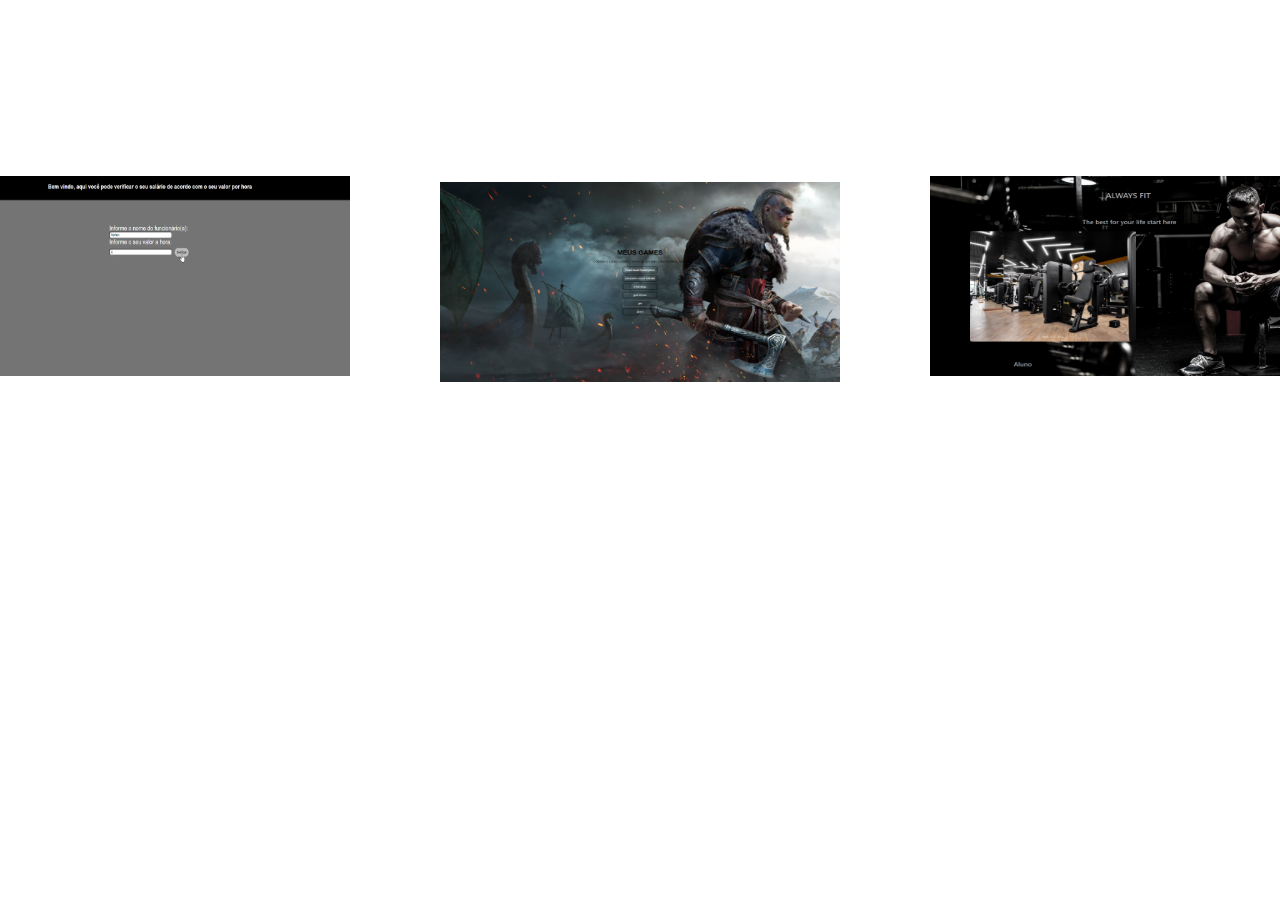
==== pages/projects.html @ 5db47f16 "Meu portfolio" ====
<!DOCTYPE html>
<html lang="en">
<head>
  <meta charset="UTF-8">
  <meta name="viewport" content="width=device-width, initial-scale=1.0">
  <!-- Link para o arquivo CSS -->
  <link rel="stylesheet" href="../index.css">
   <!-- Lib de animação -->
<link rel="stylesheet" href="https://unpkg.com/aos@next/dist/aos.css" />
  <!-- Link para o Bootsrtap -->
  <link href="https://cdn.jsdelivr.net/npm/bootstrap@5.3.2/dist/css/bootstrap.min.css" rel="stylesheet" integrity="sha384-T3c6CoIi6uLrA9TneNEoa7RxnatzjcDSCmG1MXxSR1GAsXEV/Dwwykc2MPK8M2HN" crossorigin="anonymous">
  <title>Projects</title>
</head>
<body>
  <header>
    <div class="cap">
      <div class="container-one">
        <h1 class="display-3" id="his-name" data-aos="fade-right" data-aos-duration="2000">Rafael Lopes  </h1>
      </div>
        <!-- <div class="Principal-nav" id=""> -->
          <ul class="navbar" data-aos="fade-left" data-aos-duration="2000">
            <li class="">
              <a class="button" href="../index.html">Home</a>
            </li>
            <li class="">
              <a class="button" href="./technologies.html">Technologies</a>
            </li>
            <li class="">
              <a class="button" href="./projects.html">Projects</a>
            </li> 
          </ul>
      <!-- </div> -->
    </div>
  </header>
<div class="principal project">
  <section>
    <h1 data-aos="fade-right" data-aos-duration="2000">Projects</h1>
    <div class="videos">
      <div class="one-video"  data-aos-duration="1500" data-aos="flip-right">
        <h3>Folha de Pagamento</h3>
        <a href="https://drive.google.com/file/d/1neSWk8iWv6d1hmROh7Kfb6aUFJI4qb1a/view?usp=sharing">
          <img src="../videos/folha-de-pagamento-img.png" class="video"></img>
        </a>
        <p>Projeto realizado com <strong>HTML5, CSS3 e Javascript</strong> para calcular o salário de um funcionario de acordo com o seu valor a hora</p>
        <h5><a href="https://github.com/RafaelLopesDoNascimento/Verificacao-de-salario-por-hora">Link de acesso ao código no GitHub</a></h5>
      </div>
      <div class="one-video"  data-aos-duration="1500" data-aos="flip-right">
        <h3>Alteração de fundo com mouse</h3>
        <a href="https://drive.google.com/file/d/1jxnRQvsAbRdapYBqYTanzvQuusdIF0Vu/view?usp=sharing">
          <img src="../videos/my-games-img.png" class="video"></img>
        </a>
        <p>Projeto realizado com <strong>HTML5, CSS3 e Javascript</strong> para alterar o fundo ao selecionar o jogo</p>
        <h5><a href="https://github.com/RafaelLopesDoNascimento/Games">Link de acesso ao código no GitHub</a></h5>
      </div>
      <div class="one-video"  data-aos-duration="1500" data-aos="flip-right">
        <h3>Site de academia</h3>
        <a href="https://drive.google.com/file/d/1wHbRwIwd3ID0mWnUjGRVRqWmcX3I_AKX/view?usp=sharing">
          <img src="../videos/gym-img.png" class="video"></img>
        </a>
        <p>Projeto realizado com <strong>HTML5, CSS3, Bootsrtap, PHP, MySQL e PDO com sistema CRUD</strong> sendo possivel adicionar, excluir ou alterar o trenio de um aluno</p>
        <h5><a href="https://github.com/RafaelLopesDoNascimento/Projeto-Academia">Link de acesso ao código no GitHub</a></h5>
      </div>
    </div>
  </section>
</div>
  <!-- Script para o Bootsrtap -->
  <script src="https://cdn.jsdelivr.net/npm/bootstrap@5.3.2/dist/js/bootstrap.bundle.min.js" integrity="sha384-C6RzsynM9kWDrMNeT87bh95OGNyZPhcTNXj1NW7RuBCsyN/o0jlpcV8Qyq46cDfL" crossorigin="anonymous"></script>
    <!-- script de animação -->
    <script src="https://unpkg.com/aos@next/dist/aos.js"></script>
    <script>
      AOS.init();
    </script>
</body>
</html>
---- index.css ----
* {
  margin: 0;
  padding: 0;
  box-sizing: border-box;
  color: white;
}

body {
background-image: url("https://img.freepik.com/premium-vector/dark-stripes-background-elegant-design-wallpapers_518299-1505.jpg");
background-repeat: no-repeat;
background-size: cover;
background-attachment: fixed;
display: flex;
flex-direction: column;
min-height: 100vh;
}

#his-name {
  font-weight: 700;
  align-items: center;
}
.details {
  background-color: transparent;
  display: flex;
  justify-content: space-evenly;
  align-items: center;
  padding: 30px;
  margin-top: 7%;
  flex-wrap: wrap;
  gap: 40px;

}
.details-technologies {
  display: flex;
  flex-direction: column;
  align-items: center;
  margin-top: 50px;
  margin-bottom: 200px;
}
#rafael-photo img {
  background-color: transparent;
  border: 2px solid transparent;
  background-color: transparent;
  border-radius: 15%;
  width: 450px;
  height: 600px;
}
#rafael-photo {
  position: relative;
  border: 2px solid transparent;
  display: flex;
  align-items: center;
  justify-content: center;
  width: 450px;
  height: 600px;
}

.primal::before, .primal::after {
  content: '';
  border-radius: 15%;
  z-index: -1;
  position: absolute;
  width: calc(100% + 15px);
  height: calc(100% + 15px);
  background: linear-gradient(45deg, #FFFFFF, #D3D3D3, #C0C0C0, #808080, #505050, #333333, #000000, #FFFFFF, #D3D3D3, #C0C0C0, #808080);
  background-size:200% ;
  animation: borda 7s linear infinite;
}

@keyframes borda {
  0% {
background-position: 0;
  }
  100% {
    background-position: 100%;

  }
}
#rafael-photo::after {
  filter: blur(50px);
}

header {
  color: white;
 display: flex;
 justify-content: center;
}
.cap {
  color: white;
  width: 1400px;
  display: flex;
  align-items: center;
  justify-content: space-between;
}

.navbar {
  gap: 2px;
  width: 400px;
  display: flex;
  flex-direction: row;
  justify-content: space-between;
  list-style: none;
}
.button {
  text-decoration: none;
  color: white;
  font-size: 25px;
background-color: transparent;
}
.button-links {
  text-decoration: none;
  color: white;
  font-size: 18px;
background-color: transparent;
}
.navbar-nav {
  display: flex;
  justify-content: space-evenly;
  align-items: center;
  width: 650px;
}
.icon {
  width: 20px;
  height: 20px;
  }
  .technologies {
    margin-top: 50px;
    border: 2px solid transparent;
    border-radius: 100%;
    gap: 40px;
    display: grid;
    grid-template-columns: repeat(3, 1fr);
  }
  .tec {
    padding:20%;
    width: 300px;
  }
  .tecs {
    background-color: #40E0D0;
    border: 2px solid transparent;
    border-radius: 100%;
    box-shadow: 0 0 50px 5px #40E0D0; 
  }
  #menu {
    width: 200px;
  }
  #menu a {
    display: flex;
    justify-content: space-between;
  }
#ul-contact {
list-style: none;

}


.project {
  display: flex;
  align-items: center;
  flex-direction: column;
}
.project a {
  text-decoration: none;
  color: white;
}
.video {
width: 400px;
height: 200px;

}
.one-video {
  width: 400px;
  display: flex;
  flex-direction: column;
  justify-content: space-between;
}
.videos {
margin-top: 50px;
gap: 90px;
display: grid;
grid-template-columns: repeat(3, 1fr);
}
.details-text {
  width: 800px;
  height: auto;
  display: flex;
  flex-direction: column;
  justify-content: space-between;
}

.header-button {
  align-self: center;
}

/* Responsividade  */
@media (max-width: 1400px) {
  .details-text {
    width: 500px;
  }
 
}
.cap {
  padding: 15px;
}

@media (max-width: 1200px) {
  .details-text {
    width: 400px;
    height: 400px;
  }
  #rafael-photo img, #rafael-photo {
    width: 300px;
    height: 380px;
  }

  /* technologies */
  .technologies {
    gap: 40px;
    display: grid;
    grid-template-columns: repeat(2, 1fr);
  }
/* Projects */
  .videos {
  margin-top: 50px;
  gap: 40px;
  display: grid;
  grid-template-columns: repeat(2, 1fr);
  }
}
@media (max-width: 800px) {
  .cap {
    width: 600px;
    display: flex;
    align-items: center;
    padding: 10px;
    gap: 11px;
  }
  .cap h1 {
    font-size: 30px;
  }
  .cap a {
    font-size: 20px;
  }
  .navbar{
    display: flex;
    margin-top: 2%;
    align-items: center;
    width: 300px;
  }
  /* technologies */
  .technologies {
    gap: 40px;
    display: grid;
    grid-template-columns: repeat(2, 1fr);
  }
  .tec {
    width: 250px;
  }
  /* Projects */ 
  .video {
    width: 300px;
    }
    .one-video {
      width: 300px;
    }
}
@media (max-width: 430px) {
  .cap {
    padding: 20px;
  }
  .cap a {
    font-size: 14px;
    font-weight: 600;
  }
  .cap h1 {
    font-size: 22px;
  }
  .navbar {
    width:200px ;
  }
  #rafael-photo img, #rafael-photo {
    width: 200px;
    height:350px;
  }
  /* technologies */
  .technologies {
    gap: 40px;
    display: grid;
    grid-template-columns: repeat(2, 1fr);
  }
  .tec {
    width: 180px;
  }
  /* Projects */
  .video {
    width: 300px;
    height: 200px;
    }
    .one-video {
      width: 300px;
    }
    .one-video a {
      font-size: 17px;
    }
    .videos {
    margin-top: 50px;
    gap: 40px;
    display: grid;
    grid-template-columns: repeat(1, 1fr);
    }
}
@media (max-width: 400px) {
  .cap h1 {
    font-size: 17px;
  }
  .cap a {
    font-size:12px;
    font-weight: 600;
  }
  .navbar {
    width:160px ;
  }
  .cap {
display: flex;
align-items: first center;
justify-content: space-between;
  }
  .details-text {    
    width: 300px;
  }
  /* technologies */
  .tec {
    width: 120px;
  }
  .video {
    width: 260px;
    height: 200px;
    }
    .one-video {
      width: 260px;
    }
    .one-video a {
      font-size: 17px;
    }
    .videos {
    margin-top: 50px;
    gap: 40px;
    display: grid;
    grid-template-columns: repeat(1, 1fr);
    }
}
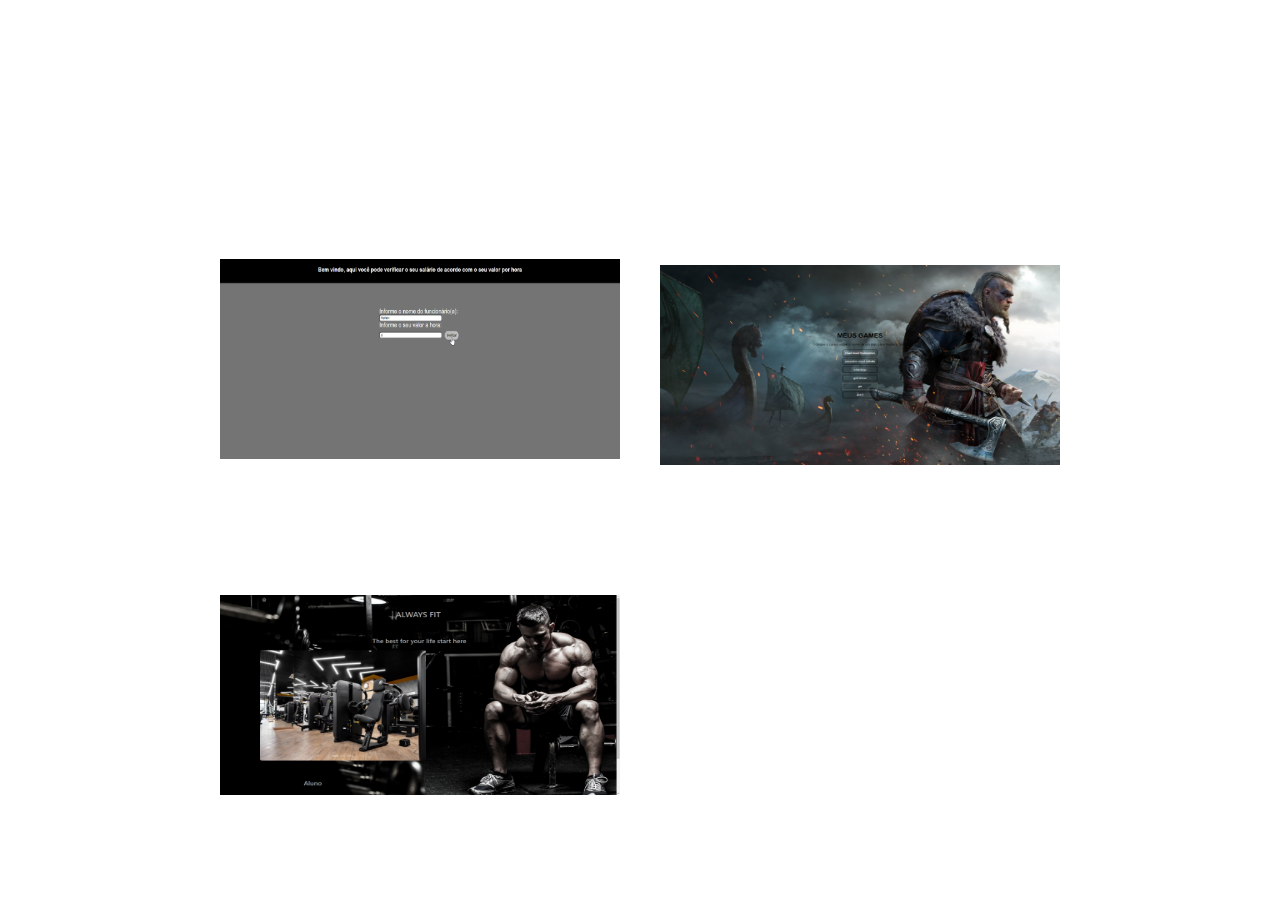
==== commit f1388070: "Meu portfolio" ====
--- a/pages/projects.html
+++ b/pages/projects.html
@@ -15,21 +15,21 @@
   <header>
     <div class="cap">
       <div class="container-one">
-        <h1 class="display-3" id="his-name" data-aos="fade-right" data-aos-duration="2000">Rafael Lopes  </h1>
+        <h1 id="his-name" data-aos="fade-right" data-aos-duration="2000">Rafael Lopes  </h1>
       </div>
-        <!-- <div class="Principal-nav" id=""> -->
-          <ul class="navbar" data-aos="fade-left" data-aos-duration="2000">
-            <li class="">
-              <a class="button" href="../index.html">Home</a>
-            </li>
-            <li class="">
-              <a class="button" href="./technologies.html">Technologies</a>
-            </li>
-            <li class="">
-              <a class="button" href="./projects.html">Projects</a>
-            </li> 
-          </ul>
-      <!-- </div> -->
+      <div class="ul-header">
+        <ul class="navbar navbar-others" data-aos="fade-left" data-aos-duration="2000">
+          <li class="">
+            <a class="button" href="../index.html">Home</a>
+          </li>
+          <li class="">
+            <a class="button" href="../pages/technologies.html">Technologies</a>
+          </li>
+          <li class="">
+            <a class="button" href="../pages/projects.html">Projects</a>
+          </li> 
+        </ul>
+      </div>
     </div>
   </header>
 <div class="principal project">
--- a/index.css
+++ b/index.css
@@ -15,6 +15,9 @@
 min-height: 100vh;
 }
 
+.this-body {
+ font-family: sans-serif;
+}
 #his-name {
   font-weight: 700;
   align-items: center;
@@ -28,7 +31,6 @@
   margin-top: 7%;
   flex-wrap: wrap;
   gap: 40px;
-
 }
 .details-technologies {
   display: flex;
@@ -82,15 +84,20 @@
 
 header {
   color: white;
- display: flex;
- justify-content: center;
+  display: flex;
+  align-items: center;
+  justify-content: center;
+ height: 100px;
+
 }
 .cap {
   color: white;
-  width: 1400px;
+  width: 100%;
+  height: 100px;
   display: flex;
   align-items: center;
   justify-content: space-between;
+  
 }
 
 .navbar {
@@ -101,6 +108,9 @@
   justify-content: space-between;
   list-style: none;
 }
+.navbar-others {
+  margin-top: 9px;
+}
 .button {
   text-decoration: none;
   color: white;
@@ -122,42 +132,78 @@
 .icon {
   width: 20px;
   height: 20px;
-  }
-  .technologies {
-    margin-top: 50px;
-    border: 2px solid transparent;
-    border-radius: 100%;
-    gap: 40px;
-    display: grid;
-    grid-template-columns: repeat(3, 1fr);
+  background-color: white;
+  border: 2px solid transparent;
+  border-radius: 50%;
+  }
+.cursos {
+  width: auto;
+  padding: 15px;
+  display: flex;
+  align-items: center;
+  justify-content: center;
+  flex-direction: column;
+}
+  .tec-container {
+    padding: 20px;
+    width: 500px;
+    display: flex;
+    align-items: baseline;
+    flex-direction: column;
+    height: auto;
+    justify-content: center;
+    background-color: darkgray;
+    border: 2px solid darkgray;
+    border-radius: 14px;
+    color: black;
+    margin: 10px;
+  }
+  .tec-container h5 {
+margin-bottom: 20px;
   }
   .tec {
-    padding:20%;
-    width: 300px;
-  }
-  .tecs {
-    background-color: #40E0D0;
-    border: 2px solid transparent;
-    border-radius: 100%;
-    box-shadow: 0 0 50px 5px #40E0D0; 
+    display: flex;
+    flex-wrap: wrap;
+    flex-direction: row;
+    gap: 10px;
+  }
+  .tec p {
+    background-color: #505050;
+    width: 100px;
+    padding: 4px;
+    border: 2px solid #505050;
+    border-radius: 6px;
+    text-align: center;
+  }
+  .details-text p {
+    margin-top: 40px;
   }
   #menu {
     width: 200px;
+    color: white;
+    text-decoration: none;
+    margin-top: 20px;
+    margin-bottom: 200px;
   }
   #menu a {
     display: flex;
     justify-content: space-between;
+    text-decoration: none;
+    color: white;
+  }
+  #menu li {
+    list-style-type: none;
   }
 #ul-contact {
 list-style: none;
 
 }
 
-
 .project {
   display: flex;
   align-items: center;
   flex-direction: column;
+  margin-top: 50px;
 }
 .project a {
   text-decoration: none;
@@ -191,13 +237,29 @@
 .header-button {
   align-self: center;
 }
-
+.status-cursando {
+  background-color: darkblue;
+  padding: 4px;
+  border: 2px solid transparent;
+  border-radius: 8px;
+}
+.status-completo {
+  background-color: darkgreen;
+  padding: 4px;
+  border: 2px solid transparent;
+  border-radius: 8px;
+}
 /* Responsividade  */
 @media (max-width: 1400px) {
   .details-text {
     width: 500px;
   }
- 
+  .videos {
+    margin-top: 50px;
+    gap: 40px;
+    display: grid;
+    grid-template-columns: repeat(2, 1fr);
+    }
 }
 .cap {
   padding: 15px;
@@ -226,13 +288,17 @@
   display: grid;
   grid-template-columns: repeat(2, 1fr);
   }
+  .details-text p{
+font-size: 12px;
+
+  }
 }
 @media (max-width: 800px) {
   .cap {
     width: 600px;
     display: flex;
     align-items: center;
-    padding: 10px;
+    /* padding: 10px; */
     gap: 11px;
   }
   .cap h1 {
@@ -243,19 +309,12 @@
   }
   .navbar{
     display: flex;
-    margin-top: 2%;
-    align-items: center;
-    width: 300px;
+      width: 300px;
   }
   /* technologies */
-  .technologies {
-    gap: 40px;
-    display: grid;
-    grid-template-columns: repeat(2, 1fr);
-  }
-  .tec {
-    width: 250px;
-  }
+.tec-containe:first-child {
+  width: auto;
+}
   /* Projects */ 
   .video {
     width: 300px;
@@ -264,10 +323,19 @@
       width: 300px;
     }
 }
-@media (max-width: 430px) {
+@media (max-width: 720px) {
+  .videos {
+    margin-top: 50px;
+    gap: 40px;
+    display: grid;
+    grid-template-columns: repeat(1, 1fr);
+    }
+}
+@media (max-width: 550px) {
   .cap {
     padding: 20px;
-  }
+    display: flex;
+   }
   .cap a {
     font-size: 14px;
     font-weight: 600;
@@ -279,18 +347,20 @@
     width:200px ;
   }
   #rafael-photo img, #rafael-photo {
-    width: 200px;
+    width: 250px;
     height:350px;
   }
   /* technologies */
-  .technologies {
-    gap: 40px;
-    display: grid;
-    grid-template-columns: repeat(2, 1fr);
-  }
-  .tec {
-    width: 180px;
-  }
+  .tec-container {
+    width: 350px;
+  }
+  .tec p {
+    font-size: 12px;
+    width: 80px;
+  }
+.tec {
+  gap: 6px;
+}
   /* Projects */
   .video {
     width: 300px;
@@ -311,27 +381,29 @@
 }
 @media (max-width: 400px) {
   .cap h1 {
-    font-size: 17px;
+    font-size: 18px;
+    width: 120px;
   }
   .cap a {
     font-size:12px;
     font-weight: 600;
   }
   .navbar {
-    width:160px ;
-  }
-  .cap {
-display: flex;
-align-items: first center;
-justify-content: space-between;
+    /* background-color: green; */
+    width:170px ;
   }
   .details-text {    
     width: 300px;
   }
   /* technologies */
-  .tec {
-    width: 120px;
-  }
+  .tec-container {
+    width: 250px;
+  }
+  .tec p {
+    font-size: 9px;
+    width: 60px;
+  }
+  /* Projects */
   .video {
     width: 260px;
     height: 200px;
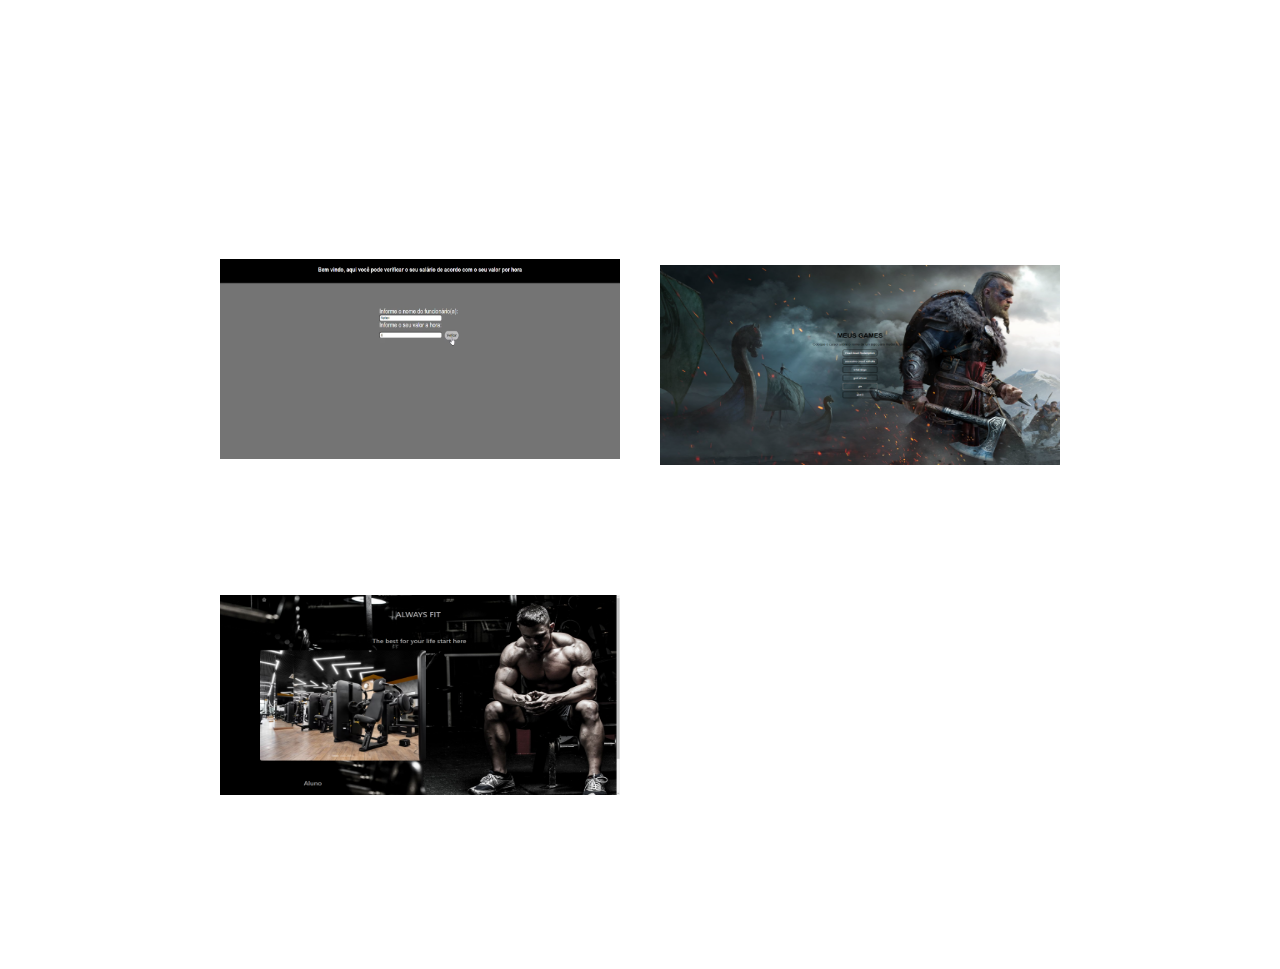
==== commit 5cce03ca: "Meu portfolio" ====
--- a/pages/projects.html
+++ b/pages/projects.html
@@ -32,11 +32,11 @@
       </div>
     </div>
   </header>
-<div class="principal project">
+<div class=" project">
   <section>
     <h1 data-aos="fade-right" data-aos-duration="2000">Projects</h1>
     <div class="videos">
-      <div class="one-video"  data-aos-duration="1500" data-aos="flip-right">
+      <div class="one-video"  data-aos-duration="2000" data-aos="flip-right">
         <h3>Folha de Pagamento</h3>
         <a href="https://drive.google.com/file/d/1neSWk8iWv6d1hmROh7Kfb6aUFJI4qb1a/view?usp=sharing">
           <img src="../videos/folha-de-pagamento-img.png" class="video"></img>
@@ -44,7 +44,7 @@
         <p>Projeto realizado com <strong>HTML5, CSS3 e Javascript</strong> para calcular o salário de um funcionario de acordo com o seu valor a hora</p>
         <h5><a href="https://github.com/RafaelLopesDoNascimento/Verificacao-de-salario-por-hora">Link de acesso ao código no GitHub</a></h5>
       </div>
-      <div class="one-video"  data-aos-duration="1500" data-aos="flip-right">
+      <div class="one-video"  data-aos-duration="2000" data-aos="flip-right">
         <h3>Alteração de fundo com mouse</h3>
         <a href="https://drive.google.com/file/d/1jxnRQvsAbRdapYBqYTanzvQuusdIF0Vu/view?usp=sharing">
           <img src="../videos/my-games-img.png" class="video"></img>
@@ -52,7 +52,7 @@
         <p>Projeto realizado com <strong>HTML5, CSS3 e Javascript</strong> para alterar o fundo ao selecionar o jogo</p>
         <h5><a href="https://github.com/RafaelLopesDoNascimento/Games">Link de acesso ao código no GitHub</a></h5>
       </div>
-      <div class="one-video"  data-aos-duration="1500" data-aos="flip-right">
+      <div class="one-video"  data-aos-duration="2000" data-aos="flip-right">
         <h3>Site de academia</h3>
         <a href="https://drive.google.com/file/d/1wHbRwIwd3ID0mWnUjGRVRqWmcX3I_AKX/view?usp=sharing">
           <img src="../videos/gym-img.png" class="video"></img>
--- a/index.css
+++ b/index.css
@@ -12,8 +12,9 @@
 background-attachment: fixed;
 display: flex;
 flex-direction: column;
-min-height: 100vh;
-}
+min-height: 40vh;
+}
+
 
 .this-body {
  font-family: sans-serif;
@@ -23,12 +24,11 @@
   align-items: center;
 }
 .details {
-  background-color: transparent;
-  display: flex;
-  justify-content: space-evenly;
+  display: flex;
+  justify-content: center;
+  flex-direction: row;
   align-items: center;
   padding: 30px;
-  margin-top: 7%;
   flex-wrap: wrap;
   gap: 40px;
 }
@@ -48,6 +48,7 @@
   height: 600px;
 }
 #rafael-photo {
+  background-color: transparent;
   position: relative;
   border: 2px solid transparent;
   display: flex;
@@ -175,8 +176,23 @@
     border-radius: 6px;
     text-align: center;
   }
+  .details {
+    height: auto;
+    display: flex;
+    align-items: center;
+    justify-content: space-around;
+    flex-direction: row;
+  }
+  .details-text {
+width: 700px;
+height: 800px;
+  }
+  .details-text h1 {
+    margin-top: 80px;
+  }
   .details-text p {
     margin-top: 40px;
+line-height: 30px;
   }
   #menu {
     width: 200px;
@@ -184,6 +200,9 @@
     text-decoration: none;
     margin-top: 20px;
     margin-bottom: 200px;
+    line-height: 30px;
+    padding-block: 40px;
+
   }
   #menu a {
     display: flex;
@@ -198,12 +217,25 @@
 list-style: none;
 
 }
+.dowloand-cv {
+  background-color: red;
+  text-align: center;
+  display: flex;
+  align-items: center;
+  justify-content: center;
+  border: 2px solid transparent;
+  border-radius: 10px;
+  margin-top: 20px;
+  cursor: pointer;
+  box-shadow: 0 0 12px red;
+}
 
 .project {
   display: flex;
   align-items: center;
   flex-direction: column;
   margin-top: 50px;
+  margin-bottom: 100px;
 }
 .project a {
   text-decoration: none;
@@ -226,13 +258,8 @@
 display: grid;
 grid-template-columns: repeat(3, 1fr);
 }
-.details-text {
-  width: 800px;
-  height: auto;
-  display: flex;
-  flex-direction: column;
-  justify-content: space-between;
-}
+
+
 
 .header-button {
   align-self: center;
@@ -266,6 +293,7 @@
 }
 
 @media (max-width: 1200px) {
+
   .details-text {
     width: 400px;
     height: 400px;
@@ -289,8 +317,7 @@
   grid-template-columns: repeat(2, 1fr);
   }
   .details-text p{
-font-size: 12px;
-
+font-size: 16px;
   }
 }
 @media (max-width: 800px) {
